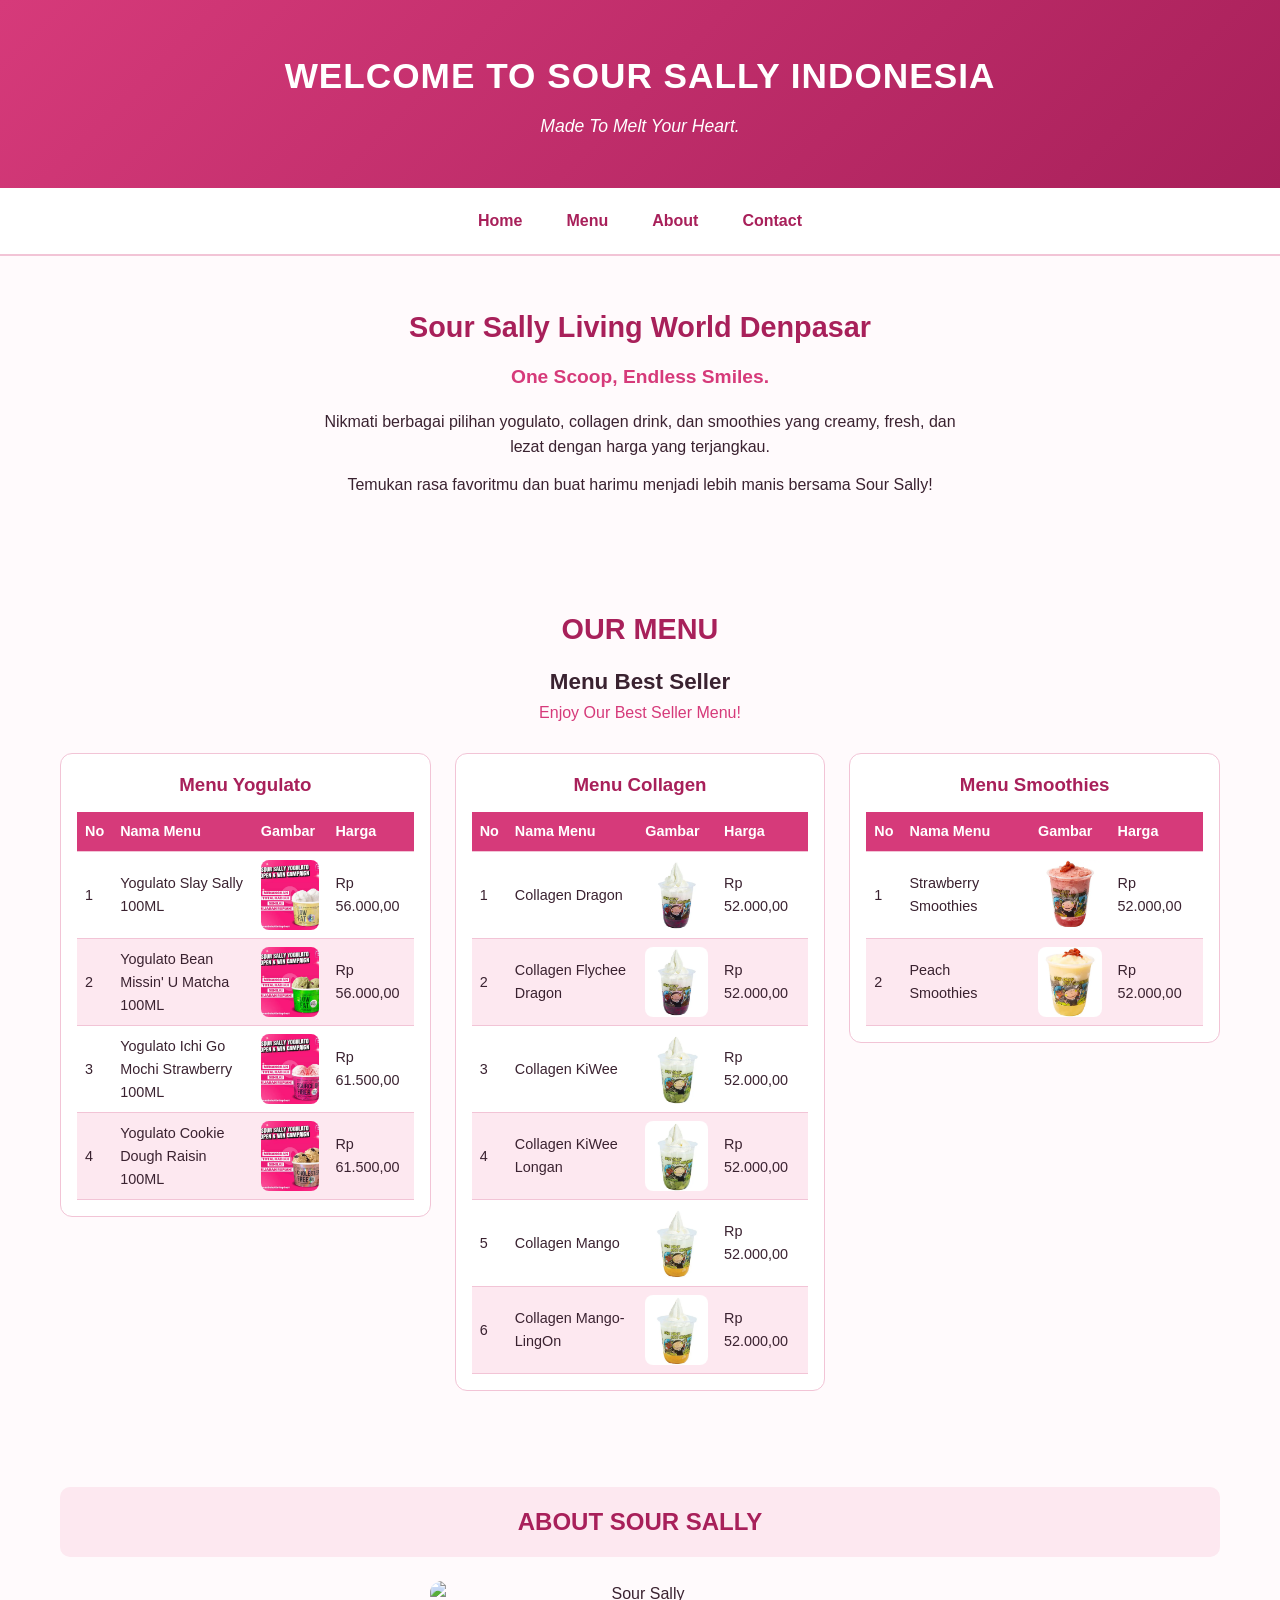
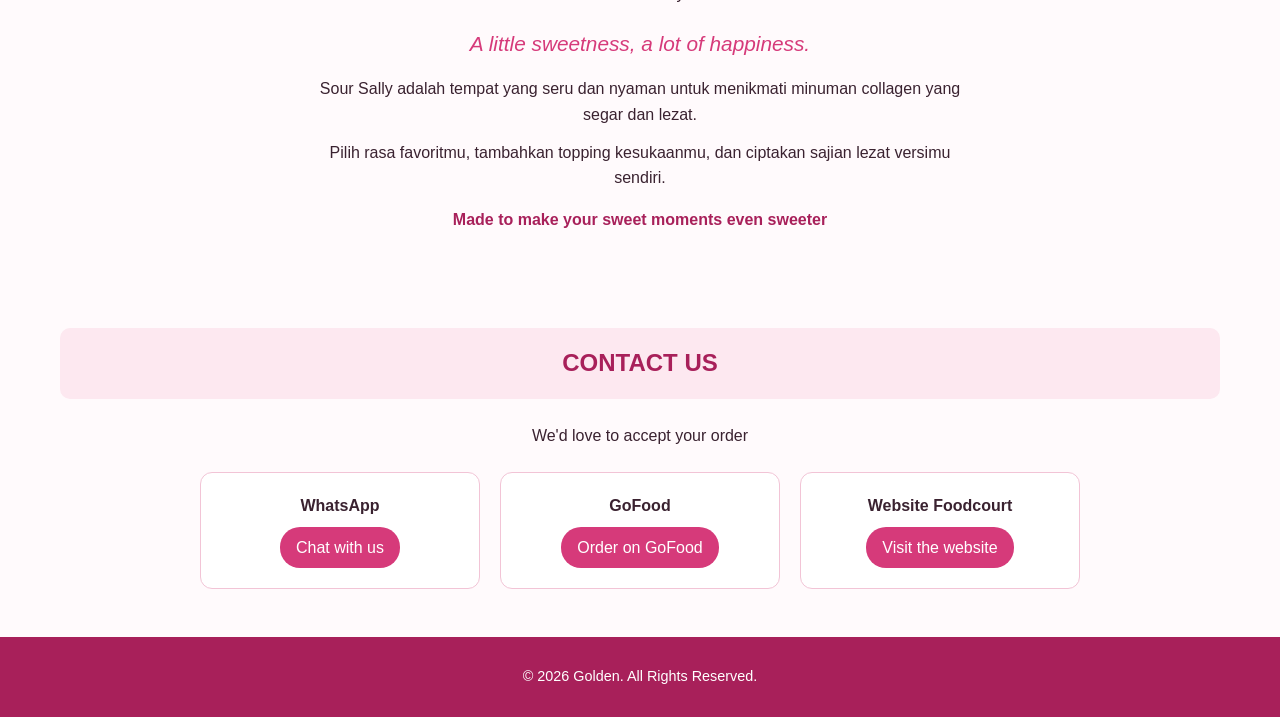
==== index.html @ cc8e4ba6 "Rename index.html.html to index.html" ====
<!doctype html>
<html lang="id">
<head>
    <meta charset="utf-8">
    <meta name="viewport" content="width=device-width, initial-scale=1">
    <meta name="description" content="Sour Sally Living World Denpasar: yogulato, collagen drink, dan smoothies yang creamy, fresh, dan lezat.">
    <title>Sour Sally Indonesia</title>
    <link rel="stylesheet" href="./assets/style.css">
</head>
<body>

<!-- JUDUL -->
<header>
    <h1 class="judul">WELCOME TO SOUR SALLY INDONESIA</h1>
    <p class="tagline">Made To Melt Your Heart.</p>
</header>

<!-- NAVIGASI -->
<nav class="nav" aria-label="Navigasi utama">
    <a href="#home">Home</a>
    <a href="#menu">Menu</a>
    <a href="#about">About</a>
    <a href="#contact">Contact</a>
</nav>

<main>

<!-- HOME -->
<section id="home">
    <h2 class="section-title">Sour Sally Living World Denpasar</h2>

    <p class="slogan">One Scoop, Endless Smiles.</p>

    <p class="text-center">
        Nikmati berbagai pilihan yogulato, collagen drink, dan smoothies
        yang creamy, fresh, dan lezat dengan harga yang terjangkau.
    </p>

    <p class="text-center">
        Temukan rasa favoritmu dan buat harimu
        menjadi lebih manis bersama Sour Sally!
    </p>
</section>

<!-- MENU -->
<section id="menu">
    <h2 class="section-title">OUR MENU</h2>

    <p class="menu-title">Menu Best Seller</p>
    <p class="menu-subtitle">Enjoy Our Best Seller Menu!</p>

    <div class="menu-grid">

        <!-- YOGULATO -->
        <div class="menu-col">
            <h3>Menu Yogulato</h3>
            <div class="table-wrap">
                <table class="menu">
                    <thead>
                        <tr>
                            <th>No</th>
                            <th>Nama Menu</th>
                            <th>Gambar</th>
                            <th>Harga</th>
                        </tr>
                    </thead>
                    <tbody>
                        <tr>
                            <td>1</td>
                            <td>Yogulato Slay Sally 100ML</td>
                            <td><img src="Slay Sally.webp" alt="Yogulato Slay Sally" loading="lazy"></td>
                            <td>Rp 56.000,00</td>
                        </tr>
                        <tr>
                            <td>2</td>
                            <td>Yogulato Bean Missin' U Matcha 100ML</td>
                            <td><img src="Bean Missin'u.webp" alt="Yogulato Bean Missin' U Matcha" loading="lazy"></td>
                            <td>Rp 56.000,00</td>
                        </tr>
                        <tr>
                            <td>3</td>
                            <td>Yogulato Ichi Go Mochi Strawberry 100ML</td>
                            <td><img src="Ichi Go Mochi.webp" alt="Yogulato Ichi Go Mochi" loading="lazy"></td>
                            <td>Rp 61.500,00</td>
                        </tr>
                        <tr>
                            <td>4</td>
                            <td>Yogulato Cookie Dough Raisin 100ML</td>
                            <td><img src="Cookie Dough.webp" alt="Yogulato Cookie Dough Raisin" loading="lazy"></td>
                            <td>Rp 61.500,00</td>
                        </tr>
                    </tbody>
                </table>
            </div>
        </div>

        <!-- COLLAGEN -->
        <div class="menu-col">
            <h3>Menu Collagen</h3>
            <div class="table-wrap">
                <table class="menu">
                    <thead>
                        <tr>
                            <th>No</th>
                            <th>Nama Menu</th>
                            <th>Gambar</th>
                            <th>Harga</th>
                        </tr>
                    </thead>
                    <tbody>
                        <tr>
                            <td>1</td>
                            <td>Collagen Dragon</td>
                            <td><img src="Collagen Dragon" alt="Collagen Dragon" loading="lazy"></td>
                            <td>Rp 52.000,00</td>
                        </tr>
                        <tr>
                            <td>2</td>
                            <td>Collagen Flychee Dragon</td>
                            <td><img src="Collagen Flychee Dragon.webp" alt="Collagen Flychee Dragon" loading="lazy"></td>
                            <td>Rp 52.000,00</td>
                        </tr>
                        <tr>
                            <td>3</td>
                            <td>Collagen KiWee</td>
                            <td><img src="Collagen KiWee" alt="Collagen KiWee" loading="lazy"></td>
                            <td>Rp 52.000,00</td>
                        </tr>
                        <tr>
                            <td>4</td>
                            <td>Collagen KiWee Longan</td>
                            <td><img src="Colllagen KiWee Longan" alt="Collagen KiWee Longan" loading="lazy"></td>
                            <td>Rp 52.000,00</td>
                        </tr>
                        <tr>
                            <td>5</td>
                            <td>Collagen Mango</td>
                            <td><img src="Collagen Mango.webp" alt="Collagen Mango" loading="lazy"></td>
                            <td>Rp 52.000,00</td>
                        </tr>
                        <tr>
                            <td>6</td>
                            <td>Collagen Mango-LingOn</td>
                            <td><img src="Collagen Mango-LingOn.webp" alt="Collagen Mango-LingOn" loading="lazy"></td>
                            <td>Rp 52.000,00</td>
                        </tr>
                    </tbody>
                </table>
            </div>
        </div>

        <!-- SMOOTHIES -->
        <div class="menu-col">
            <h3>Menu Smoothies</h3>
            <div class="table-wrap">
                <table class="menu">
                    <thead>
                        <tr>
                            <th>No</th>
                            <th>Nama Menu</th>
                            <th>Gambar</th>
                            <th>Harga</th>
                        </tr>
                    </thead>
                    <tbody>
                        <tr>
                            <td>1</td>
                            <td>Strawberry Smoothies</td>
                            <td><img src="Strawberry Smoothies.webp" alt="Strawberry Smoothies" loading="lazy"></td>
                            <td>Rp 52.000,00</td>
                        </tr>
                        <tr>
                            <td>2</td>
                            <td>Peach Smoothies</td>
                            <td><img src="Peach Smoothies.webp" alt="Peach Smoothies" loading="lazy"></td>
                            <td>Rp 52.000,00</td>
                        </tr>
                    </tbody>
                </table>
            </div>
        </div>

    </div>
</section>

<!-- ABOUT -->
<section id="about">
    <h2 class="banner">ABOUT SOUR SALLY</h2>

    <div class="about-img">
        <img src="soursally.jpg" alt="Sour Sally" loading="lazy">
    </div>

    <p class="about-quote">A little sweetness, a lot of happiness.</p>

    <p class="about-text">
        Sour Sally adalah tempat yang seru dan nyaman untuk menikmati
        minuman collagen yang segar dan lezat.
    </p>

    <p class="about-text">
        Pilih rasa favoritmu, tambahkan topping kesukaanmu,
        dan ciptakan sajian lezat versimu sendiri.
    </p>

    <p class="about-closing">Made to make your sweet moments even sweeter</p>
</section>

<!-- CONTACT -->
<section id="contact">
    <h2 class="banner">CONTACT US</h2>

    <p class="contact-note">We'd love to accept your order</p>

    <div class="contact-list">
        <div class="contact-item">
            <b>WhatsApp</b><br>
            <a href="https://wa.me/6285792047014" target="_blank" rel="noopener">Chat with us</a>
        </div>
        <div class="contact-item">
            <b>GoFood</b><br>
            <a href="https://gofood.co.id/bali/restaurant/sour-sally-living-world-denpasar-b3b7b391-ab5b-4a3d-a031-7a67553118d0" target="_blank" rel="noopener">Order on GoFood</a>
        </div>
        <div class="contact-item">
            <b>Website Foodcourt</b><br>
            <a href="https://soursally.co.id" target="_blank" rel="noopener">Visit the website</a>
        </div>
    </div>
</section>

</main>

<!-- FOOTER -->
<footer>
    <p>&copy; 2026 Golden. All Rights Reserved.</p>
</footer>

</body>
</html>
---- assets/style.css ----
/* VARIABEL WARNA */
:root {
    --pink: #d63a7a;
    --pink-gelap: #a8205a;
    --pink-muda: #fde8f0;
    --putih: #ffffff;
    --teks: #3a2230;
    --garis: #f2c4d6;
}

/* RESET & DASAR */
* {
    box-sizing: border-box;
    margin: 0;
    padding: 0;
}

html {
    scroll-behavior: smooth;
}

body {
    font-family: "Segoe UI", Tahoma, Arial, sans-serif;
    line-height: 1.6;
    color: var(--teks);
    background: #fffafc;
}

img {
    max-width: 100%;
    height: auto;
    display: block;
}

/* HEADER */
header {
    background: linear-gradient(135deg, var(--pink), var(--pink-gelap));
    color: var(--putih);
    padding: 48px 20px;
    text-align: center;
}

.judul {
    font-size: 2.2rem;
    letter-spacing: 1px;
}

.tagline {
    margin-top: 8px;
    font-size: 1.1rem;
    font-style: italic;
}

/* NAVIGASI (Flexbox) */
.nav {
    display: flex;
    justify-content: center;
    flex-wrap: wrap;        
    gap: 8px;
    padding: 12px 20px;
    background: var(--putih);
    border-bottom: 2px solid var(--garis);
    position: sticky;       
    top: 0;
    z-index: 10;
}

.nav a {
    padding: 8px 18px;
    border-radius: 20px;
    color: var(--pink-gelap);
    text-decoration: none;
    font-weight: 600;
    transition: background 0.2s, color 0.2s;
}

.nav a:hover,
.nav a:focus-visible {
    background: var(--pink);
    color: var(--putih);
}

main {
    max-width: 1200px;
    margin: 0 auto;
    padding: 0 20px;
}

section {
    padding: 48px 0;
    text-align: center;
}

.section-title {
    font-size: 1.8rem;
    color: var(--pink-gelap);
    margin-bottom: 12px;
}

.slogan {
    font-size: 1.2rem;
    font-weight: 700;
    color: var(--pink);
    margin-bottom: 16px;
}

.text-center {
    max-width: 650px;
    margin: 0 auto 12px;
}

/* MENU (CSS Grid + Flexbox) */
.menu-title {
    font-size: 1.4rem;
    font-weight: 700;
}

.menu-subtitle {
    margin-bottom: 28px;
    color: var(--pink);
}

.menu-grid {
    display: grid;
    grid-template-columns: repeat(3, 1fr);
    gap: 24px;
    align-items: start;
}

.menu-col {
    background: var(--putih);
    border: 1px solid var(--garis);
    border-radius: 12px;
    padding: 16px;
}

.menu-col h3 {
    margin-bottom: 12px;
    color: var(--pink-gelap);
}

.table-wrap {
    overflow-x: auto;
}

table.menu {
    width: 100%;
    border-collapse: collapse;
    font-size: 0.9rem;
}

table.menu th,
table.menu td {
    padding: 8px;
    border-bottom: 1px solid var(--garis);
    text-align: left;
    vertical-align: middle;
}

table.menu th {
    background: var(--pink);
    color: var(--putih);
}

table.menu tbody tr:nth-child(even) {
    background: var(--pink-muda);
}

table.menu td img {
    width: 70px;
    height: 70px;
    object-fit: cover;
    border-radius: 8px;
}

/* ABOUT */
.banner {
    background: var(--pink-muda);
    color: var(--pink-gelap);
    padding: 16px;
    border-radius: 10px;
    margin-bottom: 24px;
}

.about-img img {
    max-width: 420px;
    margin: 0 auto 20px;
    border-radius: 12px;
}

.about-quote {
    font-size: 1.3rem;
    font-style: italic;
    color: var(--pink);
    margin-bottom: 16px;
}

.about-text {
    max-width: 650px;
    margin: 0 auto 12px;
}

.about-closing {
    margin-top: 16px;
    font-weight: 700;
    color: var(--pink-gelap);
}

/* CONTACT (Flexbox) */
.contact-note {
    margin-bottom: 24px;
}

.contact-list {
    display: flex;
    justify-content: center;
    flex-wrap: wrap;
    gap: 20px;
}

.contact-item {
    flex: 1 1 200px;
    max-width: 280px;
    background: var(--putih);
    border: 1px solid var(--garis);
    border-radius: 12px;
    padding: 20px;
}

.contact-item a {
    display: inline-block;
    margin-top: 8px;
    padding: 8px 16px;
    background: var(--pink);
    color: var(--putih);
    border-radius: 20px;
    text-decoration: none;
    transition: background 0.2s;
}

.contact-item a:hover,
.contact-item a:focus-visible {
    background: var(--pink-gelap);
}

/* FOOTER */
footer {
    background: var(--pink-gelap);
    color: var(--putih);
    padding: 28px 20px;
    text-align: center;
    font-size: 0.9rem;
}

/* RESPONSIVE DESIGN */

/* Tablet */
@media (max-width: 992px) {
    .menu-grid {
        grid-template-columns: repeat(2, 1fr);
    }
}

/* HP */
@media (max-width: 600px) {
    header {
        padding: 32px 16px;
    }

    .judul {
        font-size: 1.5rem;
    }

    .menu-grid {
        grid-template-columns: 1fr;
    }

    section {
        padding: 32px 0;
    }

    .section-title {
        font-size: 1.5rem;
    }

    table.menu {
        font-size: 0.85rem;
    }
}
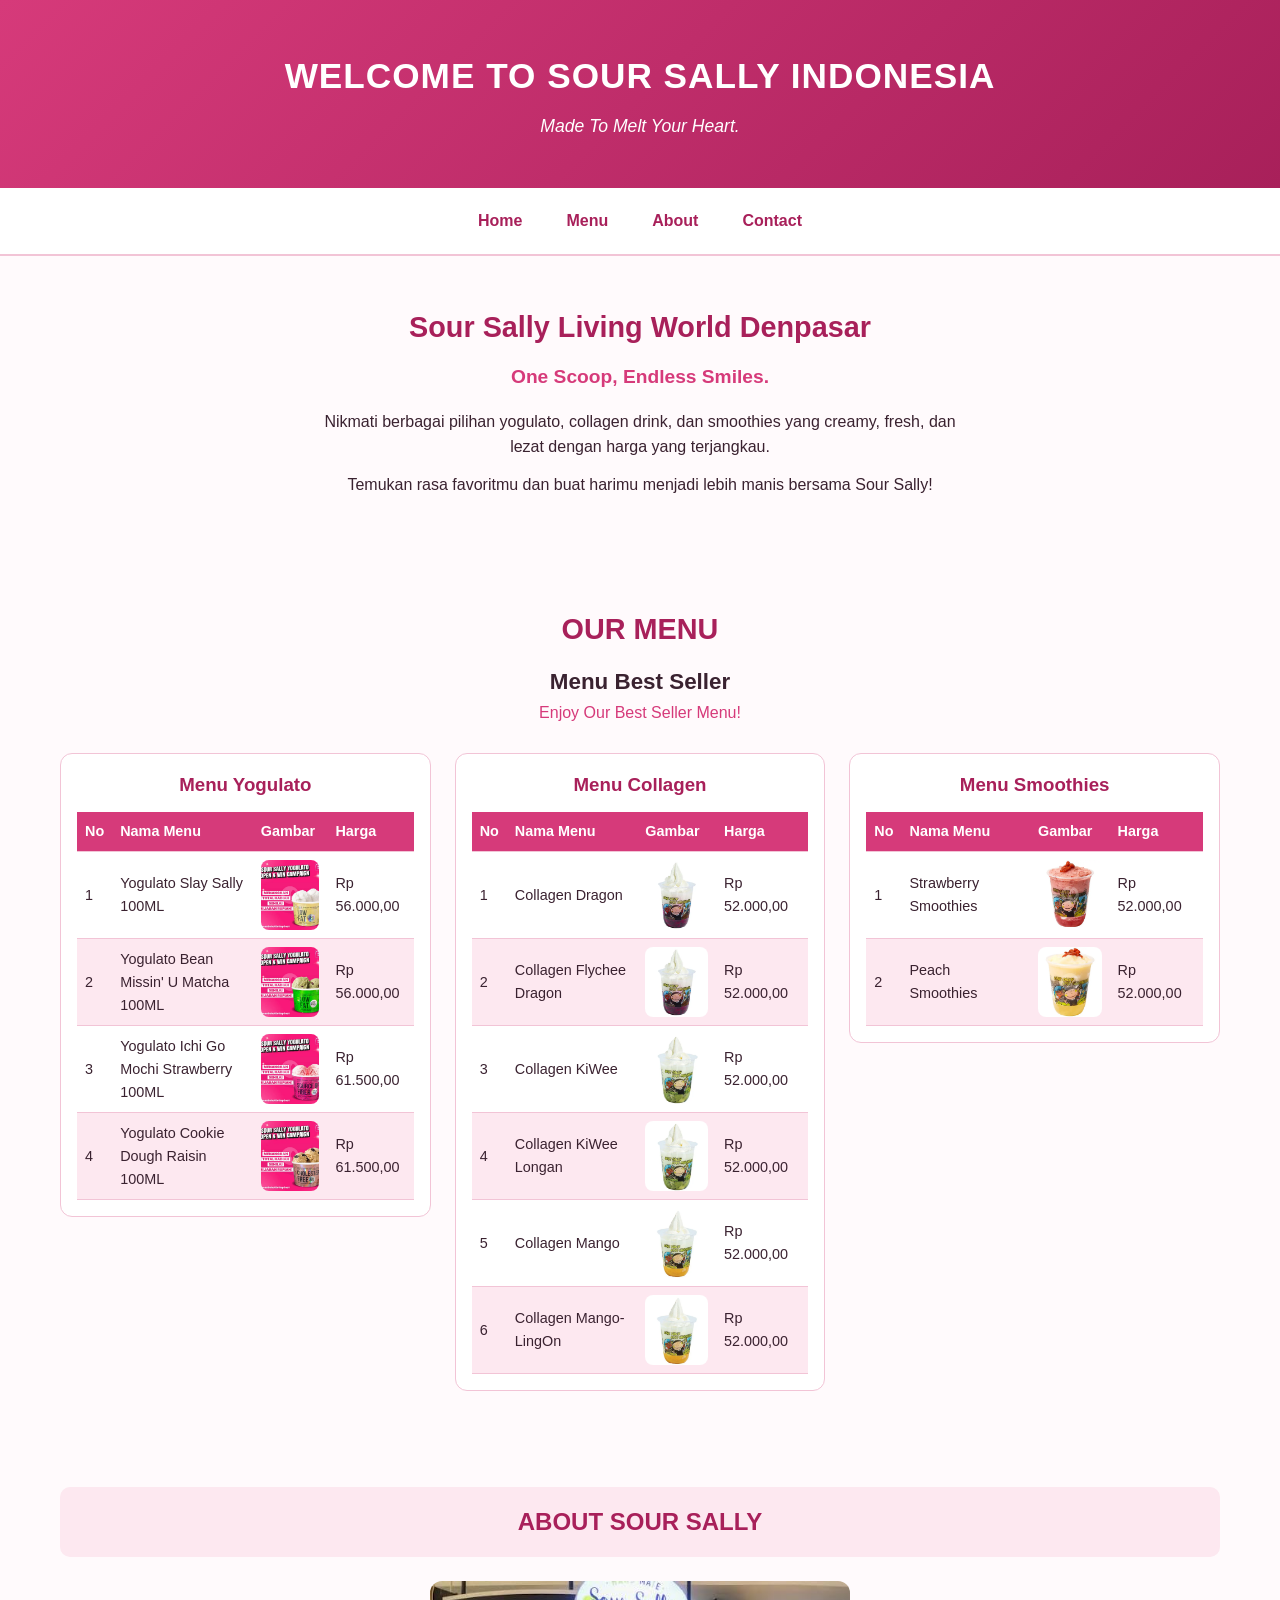
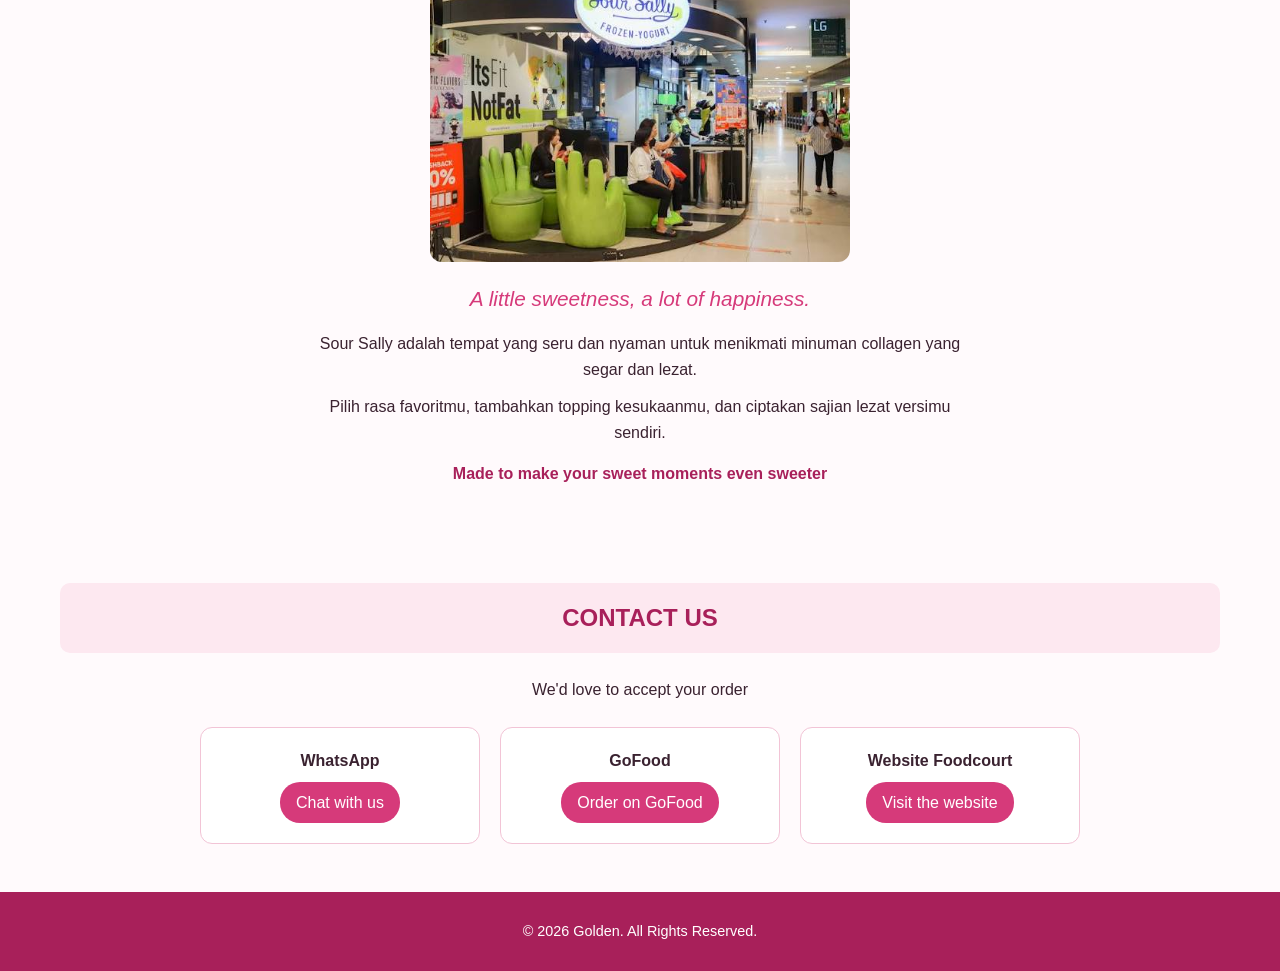
==== commit 54c69697: "Update index.html" ====
--- a/index.html
+++ b/index.html
@@ -188,7 +188,7 @@
     <h2 class="banner">ABOUT SOUR SALLY</h2>
 
     <div class="about-img">
-        <img src="soursally.jpg" alt="Sour Sally" loading="lazy">
+        <img src="Soursally.jpg" alt="Sour Sally" loading="lazy">
     </div>
 
     <p class="about-quote">A little sweetness, a lot of happiness.</p>
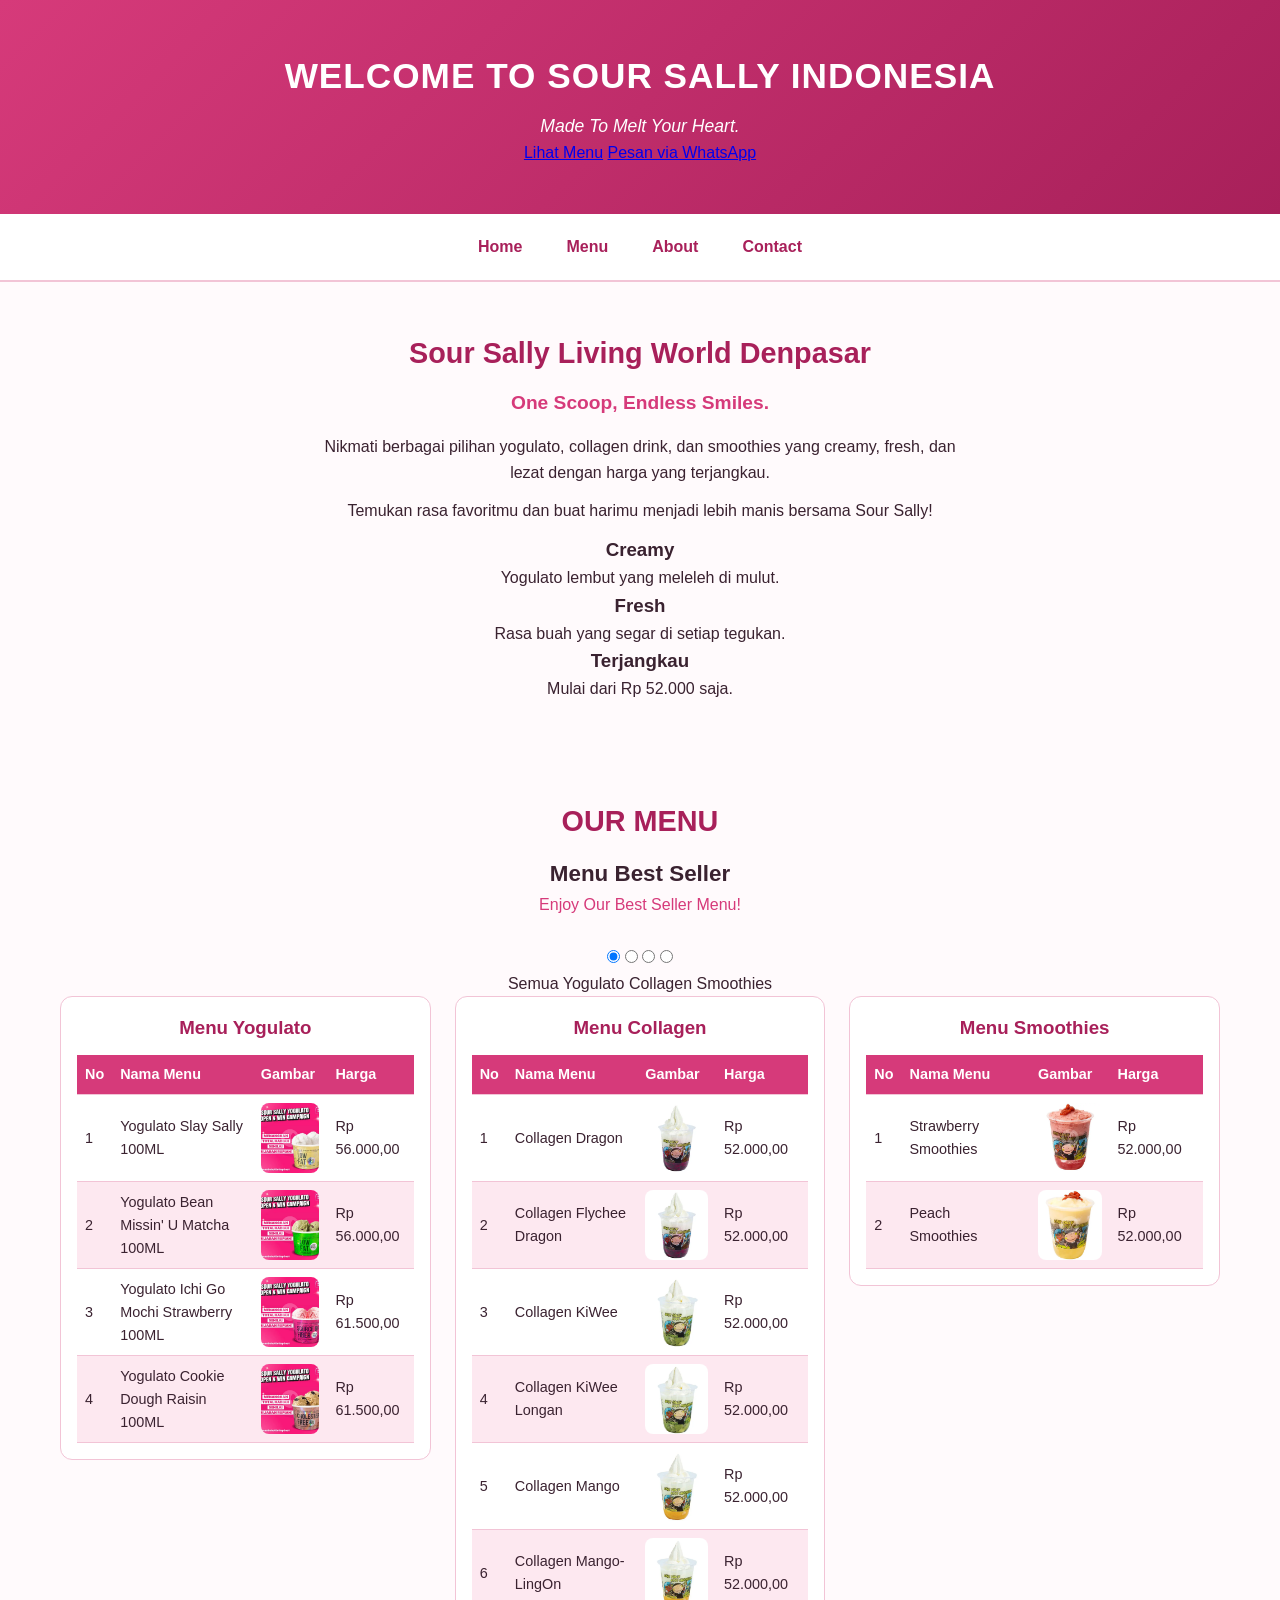
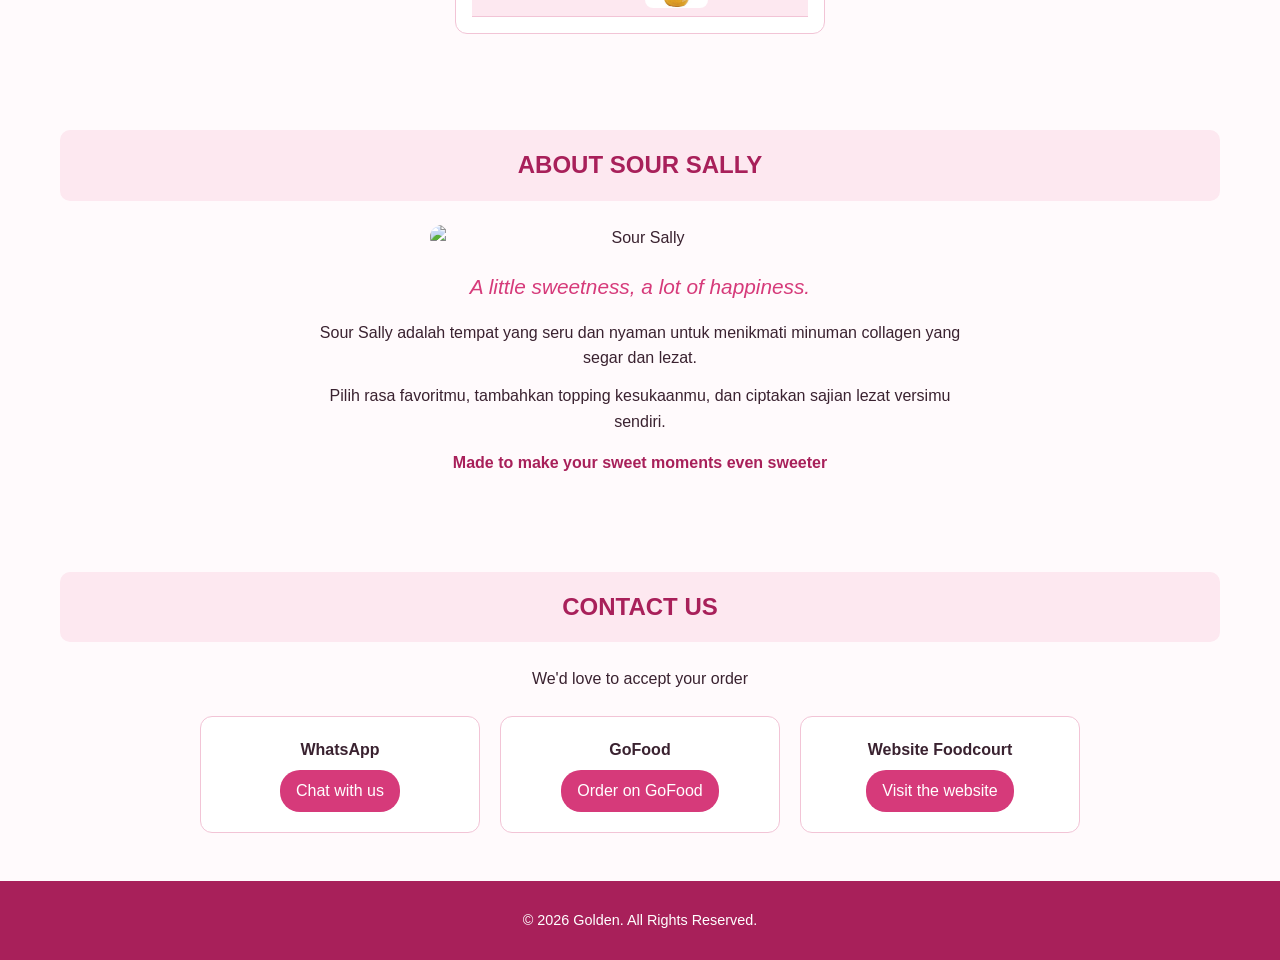
==== commit d999894a: "Add files via upload" ====
--- a/index.html
+++ b/index.html
@@ -5,14 +5,31 @@
     <meta name="viewport" content="width=device-width, initial-scale=1">
     <meta name="description" content="Sour Sally Living World Denpasar: yogulato, collagen drink, dan smoothies yang creamy, fresh, dan lezat.">
     <title>Sour Sally Indonesia</title>
+    <link rel="preconnect" href="https://fonts.googleapis.com">
+    <link rel="preconnect" href="https://fonts.gstatic.com" crossorigin>
+    <link rel="stylesheet" href="https://fonts.googleapis.com/css2?family=Fredoka:wght@500;600;700&display=swap">
     <link rel="stylesheet" href="./assets/style.css">
 </head>
 <body>
 
-<!-- JUDUL -->
-<header>
+<!-- BARU: progress bar scroll (CSS saja) -->
+<div class="progress" id="progress"></div>
+
+<!-- JUDUL / HERO -->
+<header class="hero">
+    <!-- BARU: bola-bola mengambang (dekorasi) -->
+    <span class="blob b1" aria-hidden="true"></span>
+    <span class="blob b2" aria-hidden="true"></span>
+    <span class="blob b3" aria-hidden="true"></span>
+
     <h1 class="judul">WELCOME TO SOUR SALLY INDONESIA</h1>
     <p class="tagline">Made To Melt Your Heart.</p>
+
+    <!-- BARU: tombol aksi -->
+    <div class="hero-cta">
+        <a class="btn btn-white" href="#menu">Lihat Menu</a>
+        <a class="btn btn-outline" href="https://wa.me/6285792047014" target="_blank" rel="noopener">Pesan via WhatsApp</a>
+    </div>
 </header>
 
 <!-- NAVIGASI -->
@@ -26,7 +43,7 @@
 <main>
 
 <!-- HOME -->
-<section id="home">
+<section id="home" class="reveal">
     <h2 class="section-title">Sour Sally Living World Denpasar</h2>
 
     <p class="slogan">One Scoop, Endless Smiles.</p>
@@ -40,19 +57,48 @@
         Temukan rasa favoritmu dan buat harimu
         menjadi lebih manis bersama Sour Sally!
     </p>
+
+    <!-- BARU: kartu keunggulan -->
+    <div class="features">
+        <div class="feature">
+            <h3>Creamy</h3>
+            <p>Yogulato lembut yang meleleh di mulut.</p>
+        </div>
+        <div class="feature">
+            <h3>Fresh</h3>
+            <p>Rasa buah yang segar di setiap tegukan.</p>
+        </div>
+        <div class="feature">
+            <h3>Terjangkau</h3>
+            <p>Mulai dari Rp 52.000 saja.</p>
+        </div>
+    </div>
 </section>
 
 <!-- MENU -->
-<section id="menu">
+<section id="menu" class="reveal">
     <h2 class="section-title">OUR MENU</h2>
 
     <p class="menu-title">Menu Best Seller</p>
     <p class="menu-subtitle">Enjoy Our Best Seller Menu!</p>
 
+    <!-- BARU: filter kategori (CSS saja, memakai radio button tersembunyi + label) -->
+    <input class="fr" type="radio" name="f" id="f-all" checked>
+    <input class="fr" type="radio" name="f" id="f-yogulato">
+    <input class="fr" type="radio" name="f" id="f-collagen">
+    <input class="fr" type="radio" name="f" id="f-smoothies">
+
+    <div class="filters" role="group" aria-label="Filter menu">
+        <label class="filter" for="f-all">Semua</label>
+        <label class="filter" for="f-yogulato">Yogulato</label>
+        <label class="filter" for="f-collagen">Collagen</label>
+        <label class="filter" for="f-smoothies">Smoothies</label>
+    </div>
+
     <div class="menu-grid">
 
         <!-- YOGULATO -->
-        <div class="menu-col">
+        <div class="menu-col" data-cat="yogulato">
             <h3>Menu Yogulato</h3>
             <div class="table-wrap">
                 <table class="menu">
@@ -95,7 +141,7 @@
         </div>
 
         <!-- COLLAGEN -->
-        <div class="menu-col">
+        <div class="menu-col" data-cat="collagen">
             <h3>Menu Collagen</h3>
             <div class="table-wrap">
                 <table class="menu">
@@ -150,7 +196,7 @@
         </div>
 
         <!-- SMOOTHIES -->
-        <div class="menu-col">
+        <div class="menu-col" data-cat="smoothies">
             <h3>Menu Smoothies</h3>
             <div class="table-wrap">
                 <table class="menu">
@@ -184,11 +230,11 @@
 </section>
 
 <!-- ABOUT -->
-<section id="about">
+<section id="about" class="reveal">
     <h2 class="banner">ABOUT SOUR SALLY</h2>
 
     <div class="about-img">
-        <img src="Soursally.jpg" alt="Sour Sally" loading="lazy">
+        <img src="soursally.jpg" alt="Sour Sally" loading="lazy">
     </div>
 
     <p class="about-quote">A little sweetness, a lot of happiness.</p>
@@ -207,7 +253,7 @@
 </section>
 
 <!-- CONTACT -->
-<section id="contact">
+<section id="contact" class="reveal">
     <h2 class="banner">CONTACT US</h2>
 
     <p class="contact-note">We'd love to accept your order</p>
@@ -236,4 +282,4 @@
 </footer>
 
 </body>
-</html>
+</html>
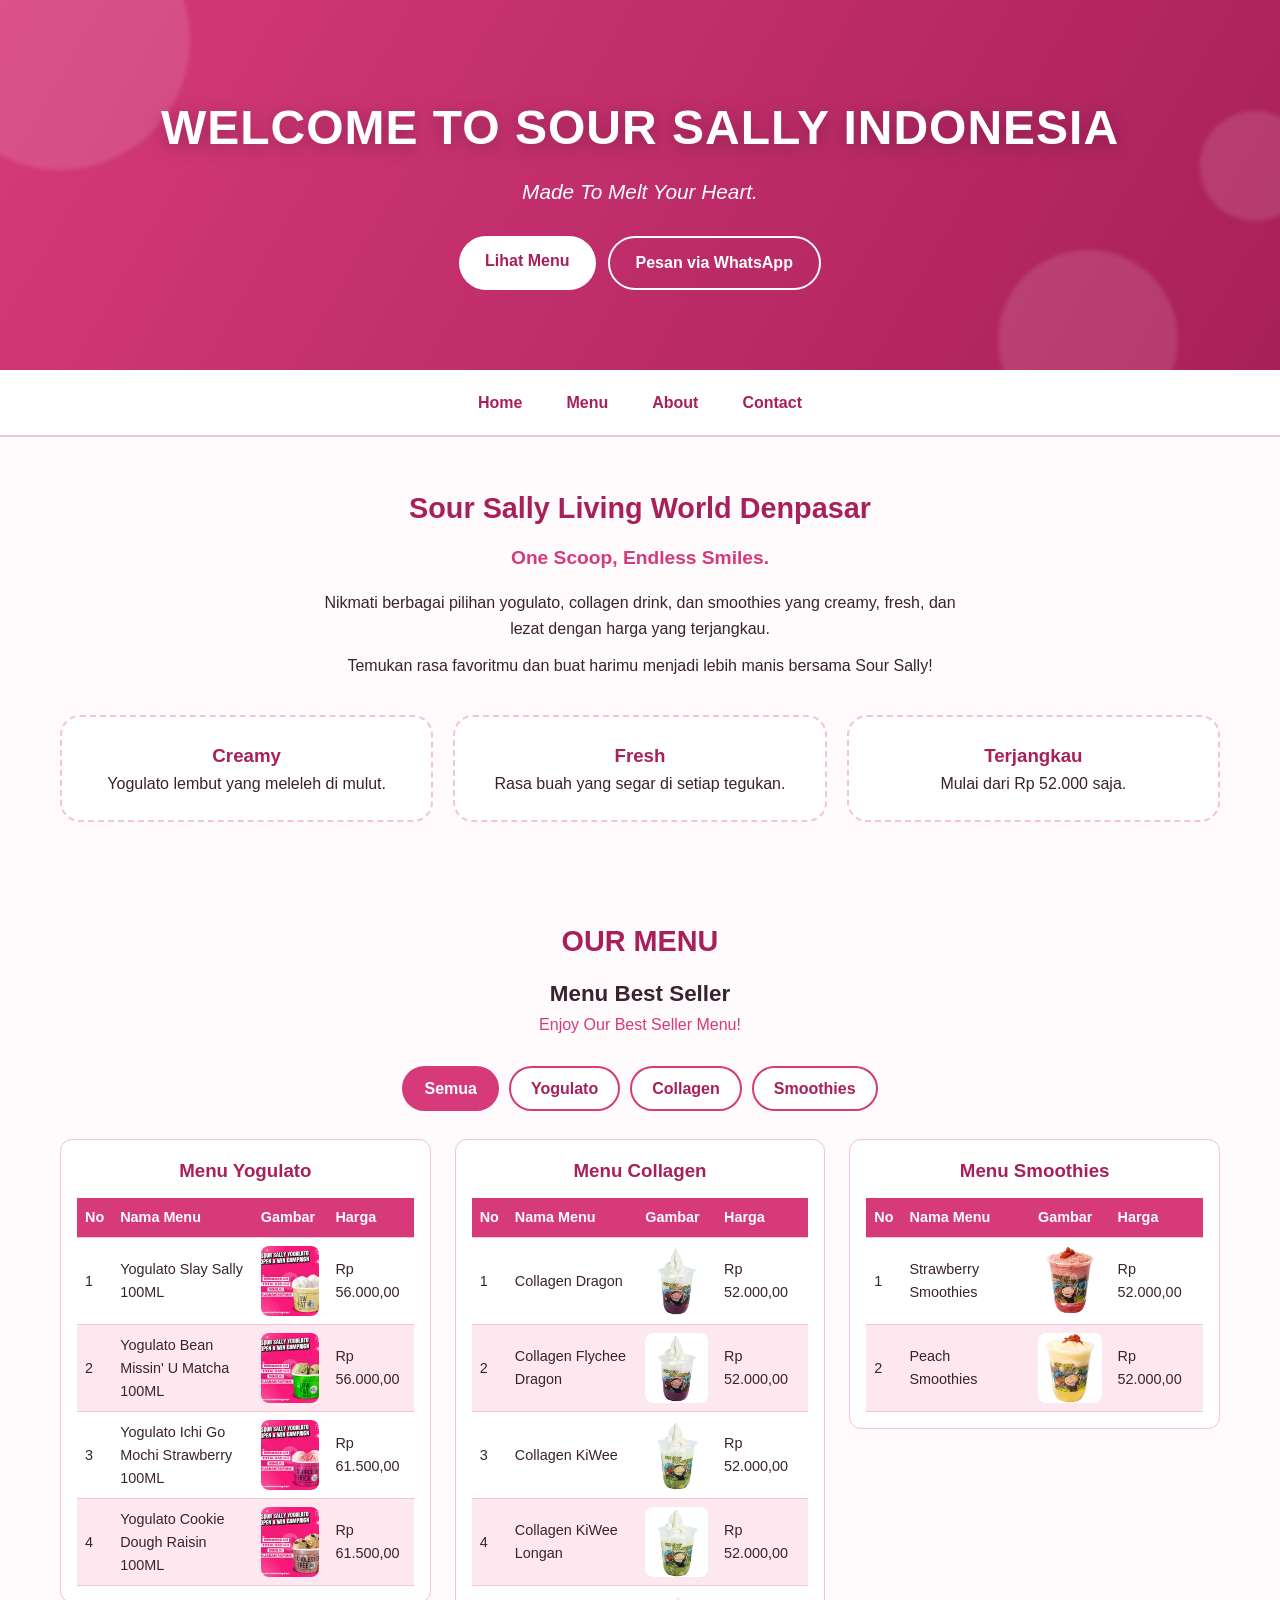
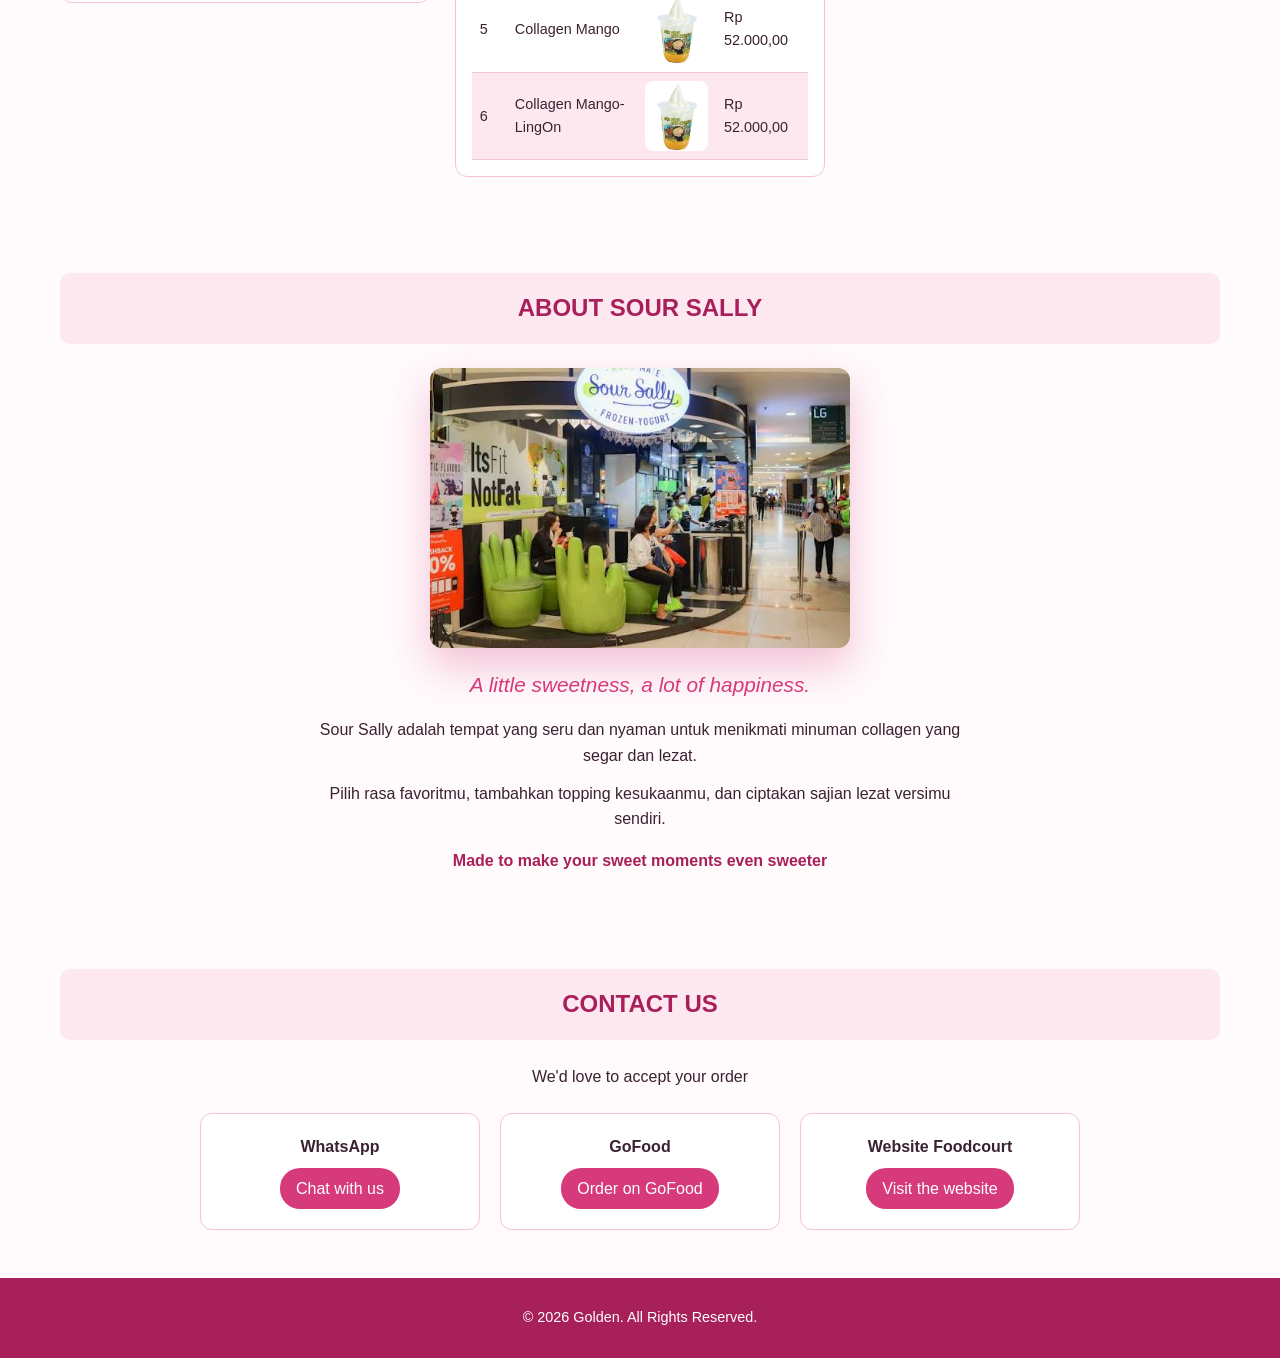
==== commit b9a486ad: "Add files via upload" ====
--- a/index.html
+++ b/index.html
@@ -8,7 +8,7 @@
     <link rel="preconnect" href="https://fonts.googleapis.com">
     <link rel="preconnect" href="https://fonts.gstatic.com" crossorigin>
     <link rel="stylesheet" href="https://fonts.googleapis.com/css2?family=Fredoka:wght@500;600;700&display=swap">
-    <link rel="stylesheet" href="./assets/style.css">
+    <link rel="stylesheet" href="./assets/style.css?v=2">
 </head>
 <body>
 
@@ -234,7 +234,7 @@
     <h2 class="banner">ABOUT SOUR SALLY</h2>
 
     <div class="about-img">
-        <img src="soursally.jpg" alt="Sour Sally" loading="lazy">
+        <img src="Soursally.jpg" alt="Sour Sally" loading="lazy">
     </div>
 
     <p class="about-quote">A little sweetness, a lot of happiness.</p>
--- a/assets/style.css
+++ b/assets/style.css
@@ -286,4 +286,194 @@
     table.menu {
         font-size: 0.85rem;
     }
+}
+
+
+/* =====================================================
+   TAMBAHAN: efek, animasi, dan responsive (dulu extra.css)
+   Ditaruh setelah CSS asli supaya bisa menimpa aturan lama
+   ===================================================== */
+
+/* ===== EXTRA.CSS : tambahan di atas style.css ===== */
+
+h1, h2, h3, .btn, .filter, .nav a { font-family: "Fredoka", "Segoe UI", Arial, sans-serif; }
+
+/* 1. PROGRESS BAR SCROLL (animasi berbasis scroll, tanpa JS) */
+.progress { display: none; }
+@supports (animation-timeline: scroll()) {
+    .progress {
+        display: block; position: fixed; top: 0; left: 0; width: 100%; height: 4px; z-index: 100;
+        background: linear-gradient(90deg, #ffb703, var(--pink), var(--pink-gelap));
+        transform-origin: left; transform: scaleX(0);
+        animation: grow linear both; animation-timeline: scroll(root);
+    }
+}
+@keyframes grow { to { transform: scaleX(1); } }
+
+/* 2. HERO */
+header.hero {
+    position: relative; overflow: hidden;
+    padding: 90px 20px 80px;
+    background: linear-gradient(120deg, #d63a7a, #a8205a, #ff7eb3, #d63a7a);
+    background-size: 300% 300%;
+    animation: gradientMove 12s ease infinite;
+}
+@keyframes gradientMove { 0%,100% { background-position: 0% 50%; } 50% { background-position: 100% 50%; } }
+
+.hero .judul { position: relative; font-size: clamp(1.6rem, 5vw, 3rem); text-shadow: 0 4px 18px rgba(0,0,0,.25); animation: heroIn .8s ease both; }
+.hero .tagline { position: relative; font-size: 1.3rem; animation: heroIn .8s .2s ease both; }
+.hero-cta { position: relative; margin-top: 28px; display: flex; gap: 12px; justify-content: center; flex-wrap: wrap; animation: heroIn .8s .4s ease both; }
+@keyframes heroIn { from { opacity: 0; transform: translateY(24px); } to { opacity: 1; transform: none; } }
+
+.blob { position: absolute; border-radius: 50%; background: rgba(255,255,255,.12); filter: blur(2px); animation: drift 9s ease-in-out infinite; }
+.b1 { width: 260px; height: 260px; top: -90px; left: -70px; }
+.b2 { width: 180px; height: 180px; bottom: -60px; right: 8%; animation-delay: -3s; }
+.b3 { width: 110px; height: 110px; top: 30%; right: -30px; animation-delay: -6s; }
+@keyframes drift { 0%,100% { transform: translate(0,0); } 50% { transform: translate(20px,-24px); } }
+
+
+/* 3. TOMBOL */
+.btn { display: inline-block; padding: 12px 26px; border-radius: 30px; font-weight: 600; text-decoration: none; transition: transform .2s, box-shadow .2s; }
+.btn:hover, .btn:focus-visible { transform: translateY(-3px) scale(1.04); box-shadow: 0 8px 20px rgba(0,0,0,.25); }
+.btn-white { background: #fff; color: var(--pink-gelap); }
+.btn-outline { border: 2px solid #fff; color: #fff; }
+
+/* 6. KARTU KEUNGGULAN */
+.features { display: grid; grid-template-columns: repeat(3, 1fr); gap: 20px; margin-top: 36px; }
+.feature { background: #fff; border: 2px dashed var(--garis); border-radius: 20px; padding: 24px 16px; transition: transform .25s, border-color .25s, box-shadow .25s; }
+.feature:hover { transform: translateY(-8px) rotate(-1deg); border-color: var(--pink); box-shadow: 0 14px 28px rgba(214,58,122,.18); }
+.feature h3 { color: var(--pink-gelap); }
+
+/* 7. FILTER MENU (CSS saja: radio button tersembunyi + selector :checked) */
+.fr { position: absolute; opacity: 0; pointer-events: none; }
+.filters { display: flex; gap: 10px; justify-content: center; flex-wrap: wrap; margin-bottom: 28px; }
+.filter { border: 2px solid var(--pink); background: #fff; color: var(--pink-gelap); padding: 8px 20px; border-radius: 30px; font-size: 1rem; font-weight: 600; cursor: pointer; transition: background .2s, color .2s, transform .2s; }
+.filter:hover { transform: translateY(-2px); }
+
+#f-all:checked ~ .filters [for="f-all"],
+#f-yogulato:checked ~ .filters [for="f-yogulato"],
+#f-collagen:checked ~ .filters [for="f-collagen"],
+#f-smoothies:checked ~ .filters [for="f-smoothies"] { background: var(--pink); color: #fff; }
+
+#f-all:focus-visible ~ .filters [for="f-all"],
+#f-yogulato:focus-visible ~ .filters [for="f-yogulato"],
+#f-collagen:focus-visible ~ .filters [for="f-collagen"],
+#f-smoothies:focus-visible ~ .filters [for="f-smoothies"] { outline: 3px solid #ffb703; outline-offset: 2px; }
+
+#f-yogulato:checked ~ .menu-grid .menu-col:not([data-cat="yogulato"]),
+#f-collagen:checked ~ .menu-grid .menu-col:not([data-cat="collagen"]),
+#f-smoothies:checked ~ .menu-grid .menu-col:not([data-cat="smoothies"]) { display: none; }
+
+#f-yogulato:checked ~ .menu-grid,
+#f-collagen:checked ~ .menu-grid,
+#f-smoothies:checked ~ .menu-grid { grid-template-columns: minmax(0, 620px); justify-content: center; }
+
+/* 8. KARTU MENU & GAMBAR */
+.menu-col { transition: transform .25s, box-shadow .25s; }
+.menu-col:hover { transform: translateY(-6px); box-shadow: 0 16px 32px rgba(214,58,122,.16); }
+table.menu td img { transition: transform .3s; }
+table.menu tr:hover td img { transform: scale(1.1); }
+table.menu tbody tr { transition: background .2s; }
+table.menu tbody tr:hover { background: #ffd3e4; }
+
+/* 9. SCROLL REVEAL (animasi berbasis scroll, tanpa JS) */
+@supports (animation-timeline: view()) {
+    .reveal { animation: revealIn linear both; animation-timeline: view(); animation-range: entry 0% entry 200px; }
+}
+@keyframes revealIn { from { opacity: 0; transform: translateY(40px); } to { opacity: 1; transform: none; } }
+
+/* 10. ABOUT & CONTACT */
+.about-img img { box-shadow: 0 18px 40px rgba(214,58,122,.3); transition: transform .4s; }
+.about-img img:hover { transform: rotate(-2deg) scale(1.03); }
+.contact-item { transition: transform .25s, box-shadow .25s; }
+.contact-item:hover { transform: translateY(-6px); box-shadow: 0 14px 28px rgba(214,58,122,.18); }
+
+/* RESPONSIVE */
+@media (max-width: 600px) {
+    header.hero { padding: 60px 16px 56px; }
+    .features { grid-template-columns: 1fr; }
+}
+
+/* Hormati pengguna yang mematikan animasi */
+@media (prefers-reduced-motion: reduce) {
+    *, *::before, *::after { animation: none !important; transition: none !important; }
+}
+
+/* =====================================================
+   RESPONSIVE DESIGN
+   Layar besar (>1400) | Laptop (<=1100) | Tablet (<=900)
+   HP (<=640) | HP kecil (<=400) | Layar sentuh
+   ===================================================== */
+
+/* Fluid typography: ukuran teks menyesuaikan lebar layar */
+.section-title { font-size: clamp(1.4rem, 3.5vw, 1.8rem); }
+.about-quote   { font-size: clamp(1.1rem, 3vw, 1.3rem); }
+.hero .tagline { font-size: clamp(1rem, 2.5vw, 1.3rem); }
+
+/* LAYAR BESAR */
+@media (min-width: 1400px) {
+    main { max-width: 1320px; }
+}
+
+/* LAPTOP KECIL: menu jadi 2 kolom supaya tabel tidak sempit */
+@media (max-width: 1100px) {
+    .menu-grid { grid-template-columns: repeat(2, 1fr); }
+}
+
+/* Kartu ke-3 (Smoothies) yang sendirian dibuat di tengah (hanya saat filter "Semua") */
+@media (min-width: 641px) and (max-width: 1100px) {
+    #f-all:checked ~ .menu-grid .menu-col:last-child:nth-child(odd) {
+        grid-column: 1 / -1; justify-self: center; width: 100%; max-width: calc(50% - 12px);
+    }
+}
+
+/* TABLET */
+@media (max-width: 900px) {
+    header.hero { padding: 70px 20px 64px; }
+    .features { gap: 14px; }
+}
+
+/* HP */
+@media (max-width: 640px) {
+    main { padding: 0 14px; }
+    .menu-grid { grid-template-columns: 1fr; }
+    .features { grid-template-columns: 1fr; }
+
+    /* Navigasi lebih ringkas */
+    .nav { gap: 4px; padding: 8px 10px; }
+    .nav a { padding: 6px 12px; font-size: .95rem; }
+
+    /* Tombol hero memenuhi lebar layar */
+    .hero-cta { flex-direction: column; align-items: center; }
+    .hero-cta .btn { width: 100%; max-width: 320px; text-align: center; }
+
+    .banner { font-size: 1.2rem; padding: 12px; }
+    .contact-item { flex-basis: 100%; max-width: none; }
+
+    /* TABEL MENU -> KARTU: gambar di kiri, nama dan harga di kanan */
+    .table-wrap { overflow: visible; }
+    table.menu, table.menu tbody, table.menu tr, table.menu td { display: block; }
+    table.menu thead { position: absolute; width: 1px; height: 1px; overflow: hidden; clip: rect(0 0 0 0); }
+    table.menu tr { display: grid; grid-template-columns: 84px 1fr; column-gap: 12px; align-items: center; padding: 10px 8px; border-bottom: 1px solid var(--garis); }
+    table.menu td { padding: 0; border: 0; }
+    table.menu td:nth-child(1) { display: none; }
+    table.menu td:nth-child(3) { grid-column: 1; grid-row: 1 / span 2; }
+    table.menu td:nth-child(2) { grid-column: 2; grid-row: 1; font-weight: 600; align-self: end; }
+    table.menu td:nth-child(4) { grid-column: 2; grid-row: 2; color: var(--pink-gelap); font-weight: 700; align-self: start; }
+    table.menu td img { width: 84px; height: 84px; }
+
+}
+
+/* HP KECIL */
+@media (max-width: 400px) {
+    .judul { letter-spacing: 0; }
+    .filter { padding: 6px 14px; font-size: .9rem; }
+    table.menu tr { grid-template-columns: 72px 1fr; }
+    table.menu td img { width: 72px; height: 72px; }
+}
+
+/* LAYAR SENTUH: matikan efek hover supaya tidak "menempel" setelah disentuh */
+@media (hover: none) {
+    .menu-col:hover, .feature:hover, .contact-item:hover, .btn:hover { transform: none; box-shadow: none; }
+    table.menu tr:hover td img, .about-img img:hover { transform: none; }
 }
